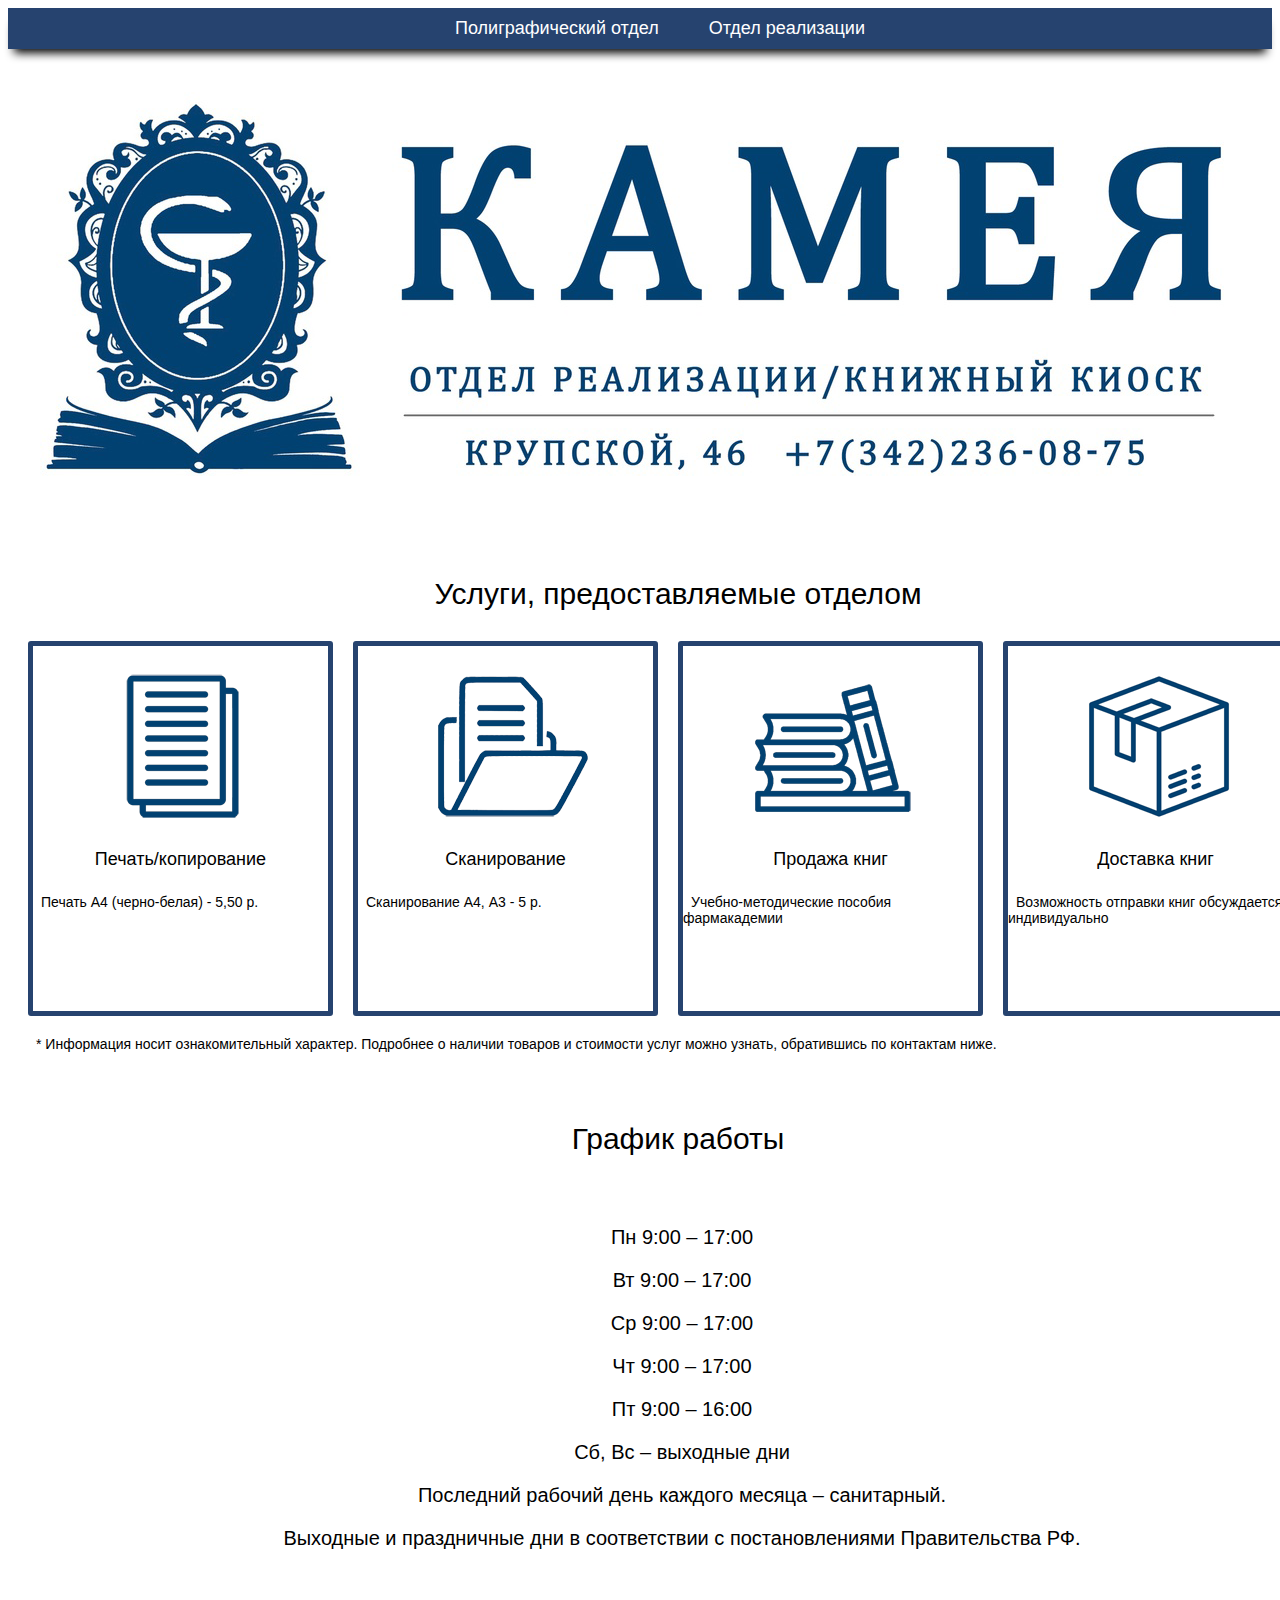
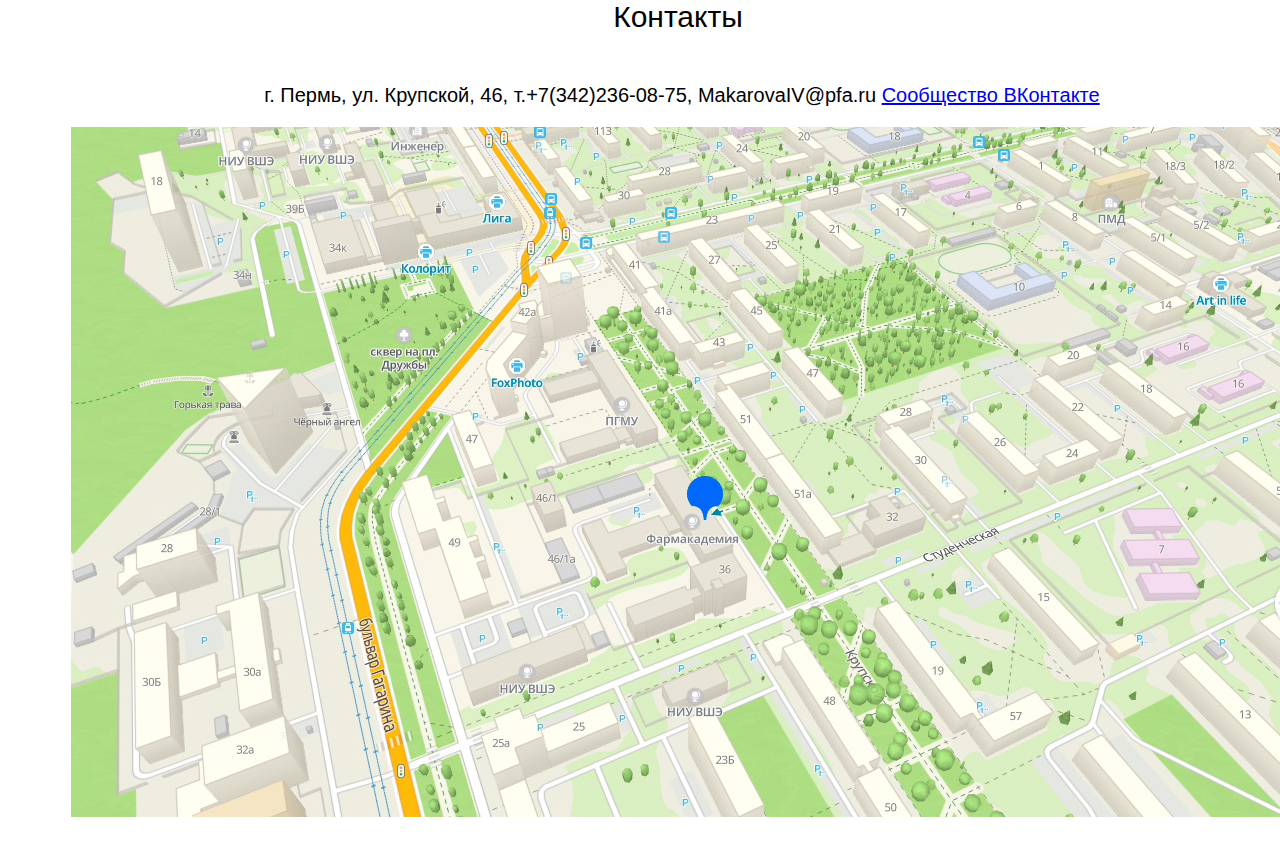
==== kiosk.html @ 70c164d5 "Update kiosk.html" ====
<!DOCTYPE html>
<html lang="ru">

<head>
  <meta charset="UTF-8">
  <title>Отдел реализации</title>
  <meta http-equiv="Content-Type" content="text/html; charset=windows-1251">
  <link rel="stylesheet " type="text/css" href="style.css">
  <link rel="shortcut icon" href="image/kameya.png" />
</head>

<body>
  <div class="blok-menu">
    <ul class="menu">
      <li><a href="index.html">Полиграфический отдел</a></li>
      <li><a href="kiosk.html">Отдел реализации</a></li>
    </ul>
  </div>
  <div class="logo">
    <img src="image/2..png">
  </div>
  <div class="content">
    <h3>Услуги, предоставляемые отделом</h3>

    <div class="container">
      <div class="row">

        <div class="col-md-4">
          <div class="product">
            <div class="image">
              <img src="image/1 печать копирование.png" style="position: relative; left: 50px;" />

              <div class="info">
                <h4>Печать/копирование</h4>
                <span class="price">
                  <p>Печать А4 (черно-белая) - 5,50 р.</p>
                </span>

              </div>

            </div>

          </div>

        </div>
      </div>
    </div>

    <div class="container">
      <div class="row">

        <div class="col-md-4">
          <div class="product">
            <div class="image">
              <img src="image/2 сканирование.png" style="position: relative; left: 50px;" />

              <div class="info">
                <h4>Сканирование</h4>
                <span class="price">
                  <p>Сканирование А4, А3 - 5 р.</p>
                </span>

              </div>

            </div>

          </div>

        </div>
      </div>
    </div>

    <div class="container">
      <div class="row">

        <div class="col-md-4">
          <div class="product">
            <div class="image">
              <img src="image/продажа книг.png" style="position: relative; left: 50px;" />

              <div class="info">
                <h4>Продажа книг</h4>
                <span class="price">
                  <p>Учебно-методические пособия фармакадемии</p>
                </span>

              </div>

            </div>

          </div>

        </div>
      </div>
    </div>

    <div class="container">
      <div class="row">

        <div class="col-md-4">
          <div class="product">
            <div class="image">
              <img src="image/доставка книг.png" style="position: relative; left: 50px;" />

              <div class="info">
                <h4>Доставка книг</h4>
                <span class="price">
                  <p>Возможность отправки книг обсуждается индивидуально</p>
                </span>

              </div>

            </div>

          </div>

        </div>
      </div>
    </div>

    <p>* Информация носит ознакомительный характер. Подробнее о наличии товаров и стоимости услуг можно узнать, обратившись по контактам ниже.</p>

    <h6>График работы</h6>

    <pre>Пн 9:00 – 17:00</pre>
    <pre>Вт 9:00 – 17:00</pre>
    <pre>Ср 9:00 – 17:00</pre>
    <pre>Чт 9:00 – 17:00</pre>
    <pre>Пт 9:00 – 16:00</pre>
    <pre>Сб, Вс – выходные дни</pre>
    <pre>Последний рабочий день каждого месяца – санитарный.</pre>
    <pre>Выходные и праздничные дни в соответствии с постановлениями Правительства РФ.</pre>
    <h5>Контакты</h5>
    <pre>г. Пермь, ул. Крупской, 46, т.+7(342)236-08-75, MakarovaIV@pfa.ru <a href="https://vk.com/kameya_pgfa">Сообщество ВКонтакте</a></pre>
    <img src="image/6G0wXM6TIbI.png" style="position: relative; left: 43px;" />
  </div>
</body>

</html>
---- style.css ----
{
    margin: 0px;
    padding: 0px;
  }

  .menu li {
    float: left;
    list-style: none;
    margin: 10px 25px;
  }

  .blok-menu {
    overflow: hidden;
    background: #26436f;
    box-shadow: 0px 10px 10px -6px #000000;
  }

  .menu {
    margin: 0 auto;
    display: table;
  }

  .menu li a {
    font: 18px Verdana, Arial, Helvetica, sans-serif;
    color: #fff;
    text-decoration: none;
  }

  .menu li a:hover {
    font: 18px Verdana, Arial, Helvetica, sans-serif;
    color: #ccc;
    border-bottom: 1px dotted #ccc;
  }

  .logo {
    margin: 0 auto;
    width: 1280px;
    margin-top: 27px;
    margin-bottom: 0px;
  }

  .logo img {
    -moz-border-radius: 10px;
    /* Firefox */
    -webkit-border-radius: 10px;
    /* Safari, Google Chrome */
    -khtml-border-radius: 10px;
    /* KHTML */
    -o-border-radius: 10px;
    /* Opera */
    -ms-border-radius: 10px;
    /* IE8 */
    -icab-border-radius: 10px;
    /* Icab */
    border-radius: 10px;
    /* CSS3 */
  }


  .content {
    width: 1300px;
    margin: 0 auto;
    padding: 20px;
    box-shadow: 0 0px 0px rgba(0, 0, 0, .3), -23px 0 0px -23px rgba(0, 0, 0, .8), 0px 0 0px -23px rgba(0, 0, 0, .8), 0 0 0px rgba(0, 0, 0, .1) inset;
  }

  .container {
    display: block;
    width: 100%;
    float: left;
    transition: width .2s;
  }

  @media only screen and (min-width: 450px) {
    .container {
      width: 50%;
    }
  }

  @media only screen and (min-width: 768px) {
    .container {
      width: 33.333%;
    }
  }

  @media only screen and (min-width: 1000px) {
    .container {
      width: 25%;
    }
  }

  .product {
    display: block;
    border: 5px solid #26436f;
    border-radius: 3px;
    position: relative;
    background: #fff;
    margin: 0 20px 20px 0;
    text-decoration: none;
    color: #26436f;
    z-index: 0;
    height: 365px;
  }



  .content h2 {
    font: 30px Verdana, Arial, Helvetica, sans-serif;
    color: #080808;
    text-align: center;
  }


  .content h3 {
    font: 30px Verdana, Arial, Helvetica, sans-serif;
    color: #000000;
    text-align: center;
  }


  .content h4 {
    font: 18px Verdana, Arial, Helvetica, sans-serif;
    color: #000000;
    text-align: center;
  }


  .content h5 {
    font: 30px Verdana, Arial, Helvetica, sans-serif;
    color: #000000;
    text-align: center;
  }

  .content h6 {
    font: 30px Verdana, Arial, Helvetica, sans-serif;
    color: #000000;
    text-align: center;
  }

  .content p {
    font: 14px Verdana, Arial, Helvetica, sans-serif;
    color: #000000;
    text-indent: 8px;
  }

.content pre {
    font: 20px Verdana, Arial, Helvetica, sans-serif;
    color: #000000;
    text-indent: 8px;
    text-align: center;
  }

  .footer {
    widht: 100%;
    text-align: center;
    margin-top: 20px;
  }

  .footer p,
  .footer a {
    font: 14px Verdana, Arial, Helvetica, sans-serif;
    color: #000000;
  }

  .footer a {
    text-decoration: none;
    border-bottom: 1px dotted #000000;
  }

  .footer a:hover {
    text-decoration: none;
    border: 0px;
  }
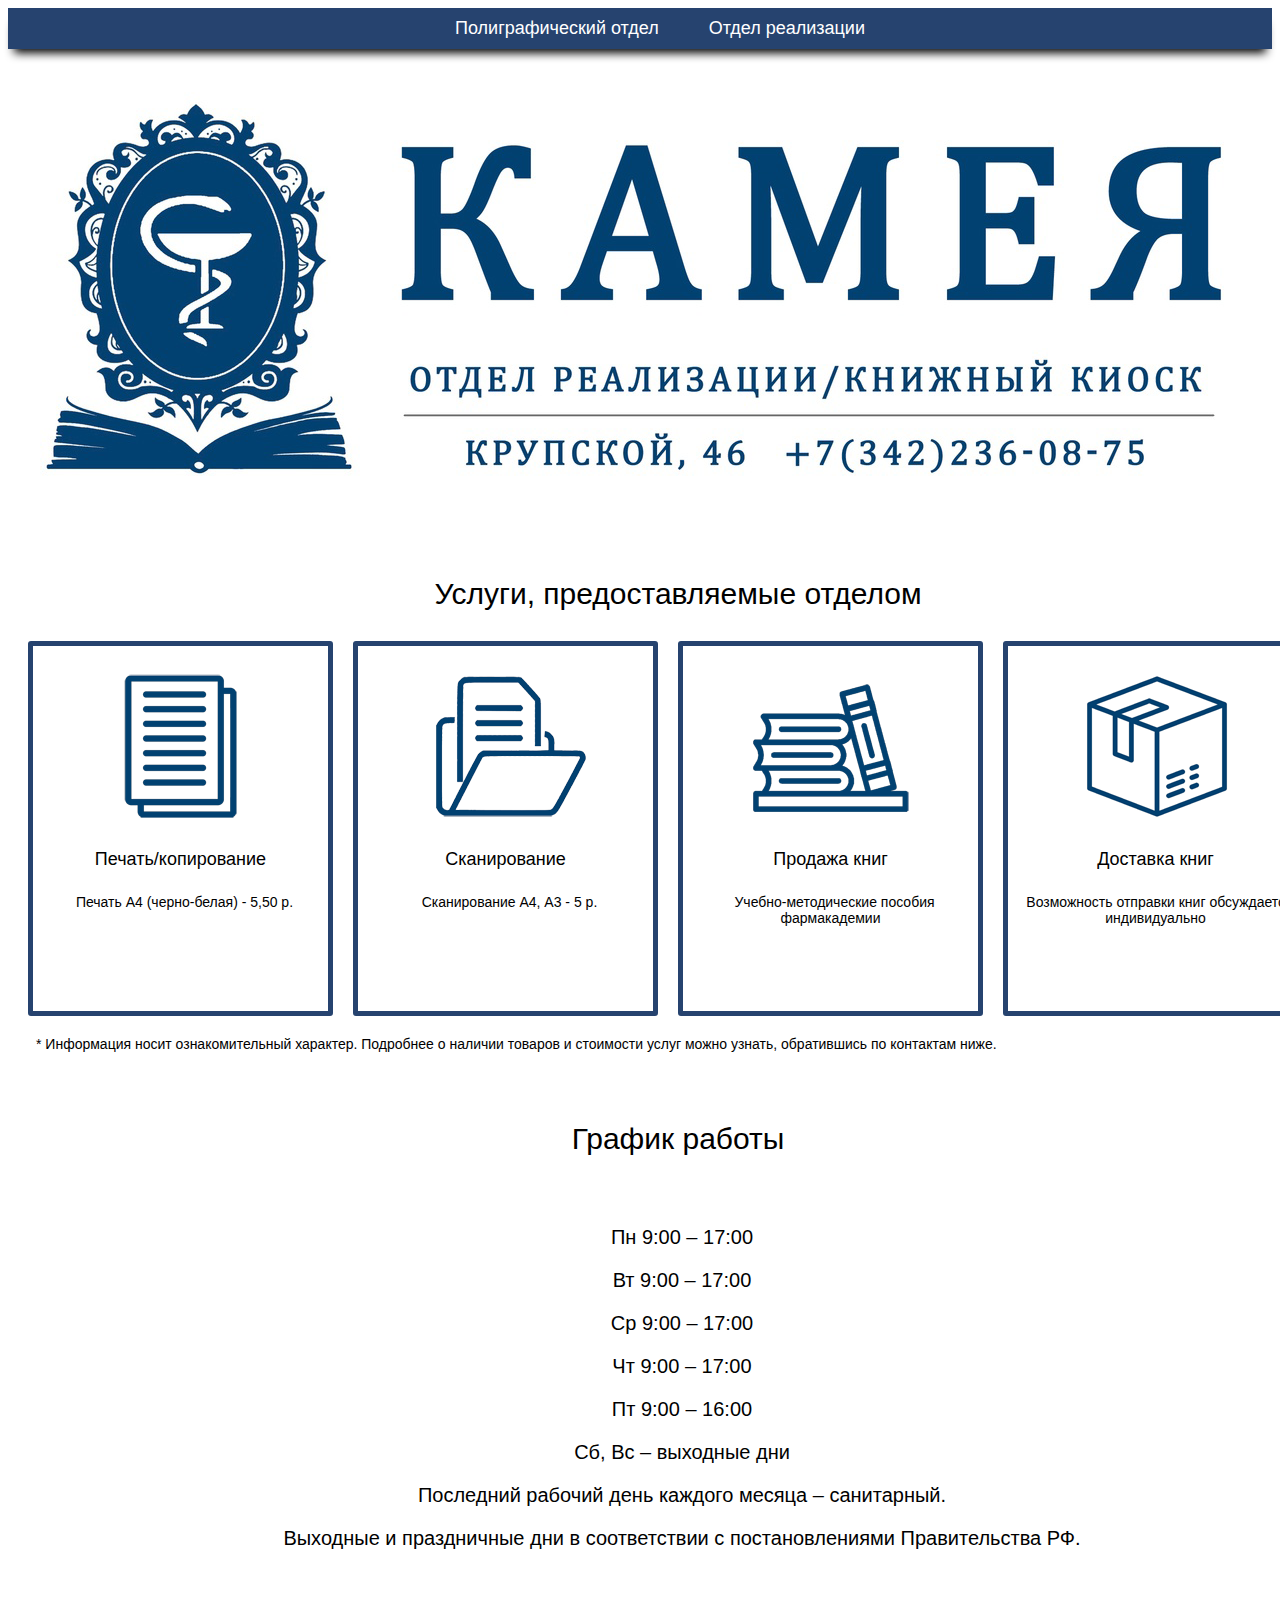
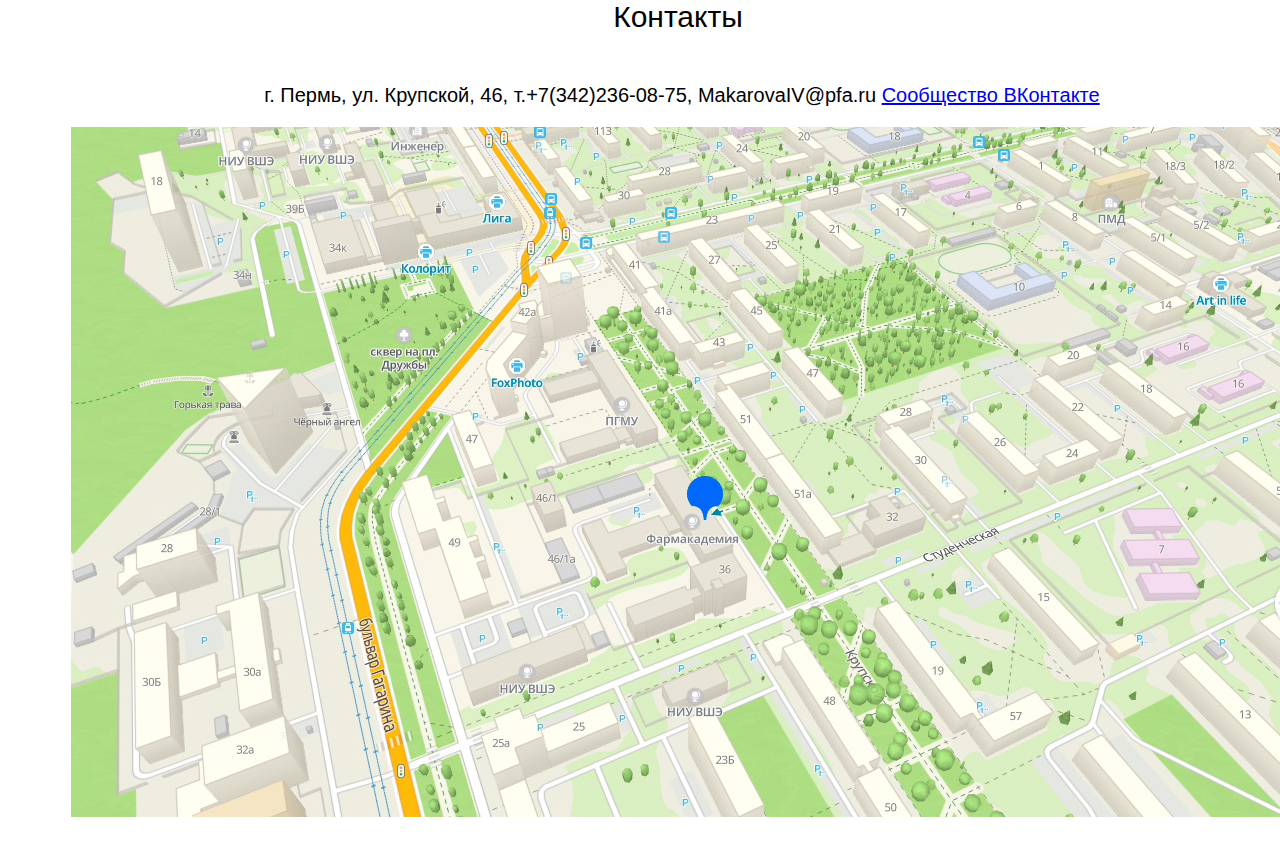
==== commit 30812441: "Update kiosk.html" ====
--- a/kiosk.html
+++ b/kiosk.html
@@ -28,7 +28,7 @@
         <div class="col-md-4">
           <div class="product">
             <div class="image">
-              <img src="image/1 печать копирование.png" style="position: relative; left: 50px;" />
+              <img src="image/1 печать копирование.png">
 
               <div class="info">
                 <h4>Печать/копирование</h4>
@@ -52,7 +52,7 @@
         <div class="col-md-4">
           <div class="product">
             <div class="image">
-              <img src="image/2 сканирование.png" style="position: relative; left: 50px;" />
+              <img src="image/2 сканирование.png">
 
               <div class="info">
                 <h4>Сканирование</h4>
@@ -76,7 +76,7 @@
         <div class="col-md-4">
           <div class="product">
             <div class="image">
-              <img src="image/продажа книг.png" style="position: relative; left: 50px;" />
+              <img src="image/продажа книг.png">
 
               <div class="info">
                 <h4>Продажа книг</h4>
@@ -100,7 +100,7 @@
         <div class="col-md-4">
           <div class="product">
             <div class="image">
-              <img src="image/доставка книг.png" style="position: relative; left: 50px;" />
+              <img src="image/доставка книг.png">
 
               <div class="info">
                 <h4>Доставка книг</h4>
--- a/style.css
+++ b/style.css
@@ -100,6 +100,7 @@
     color: #26436f;
     z-index: 0;
     height: 365px;
+    text-align: center;
   }
 
 
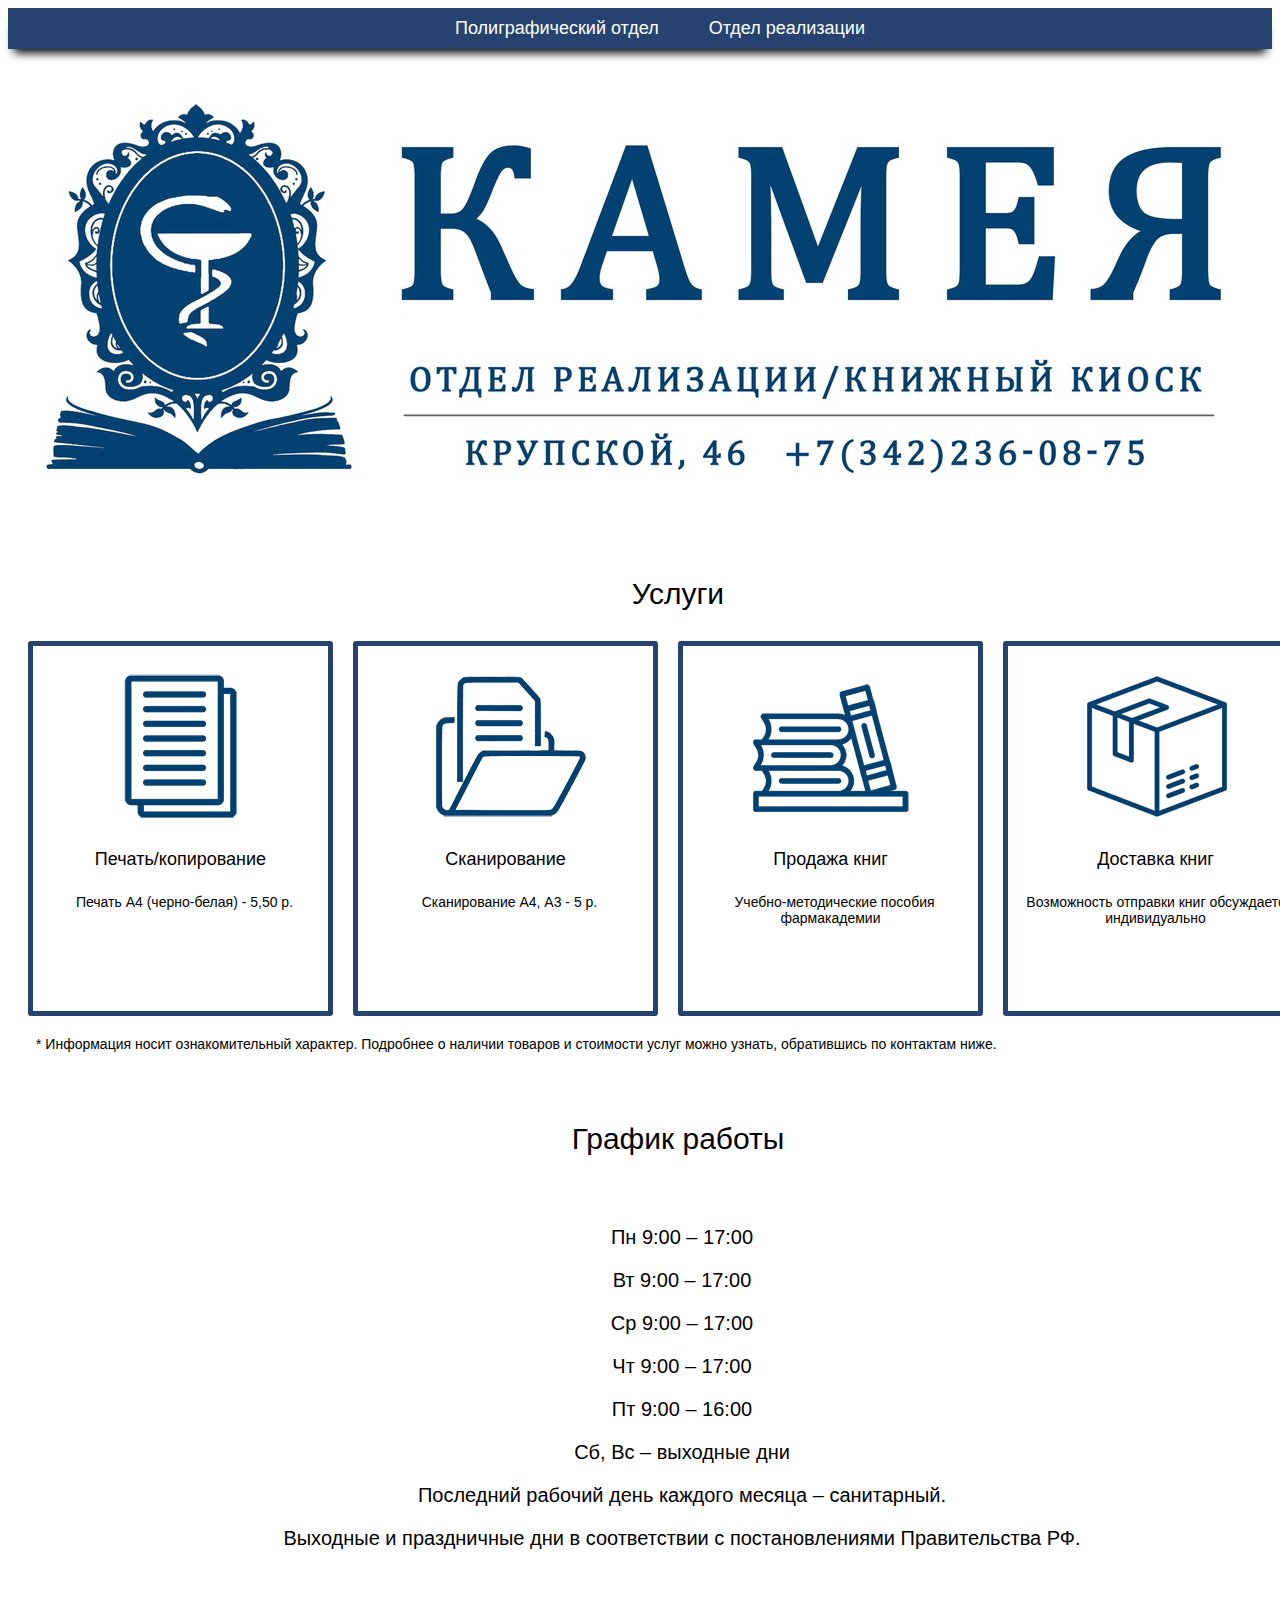
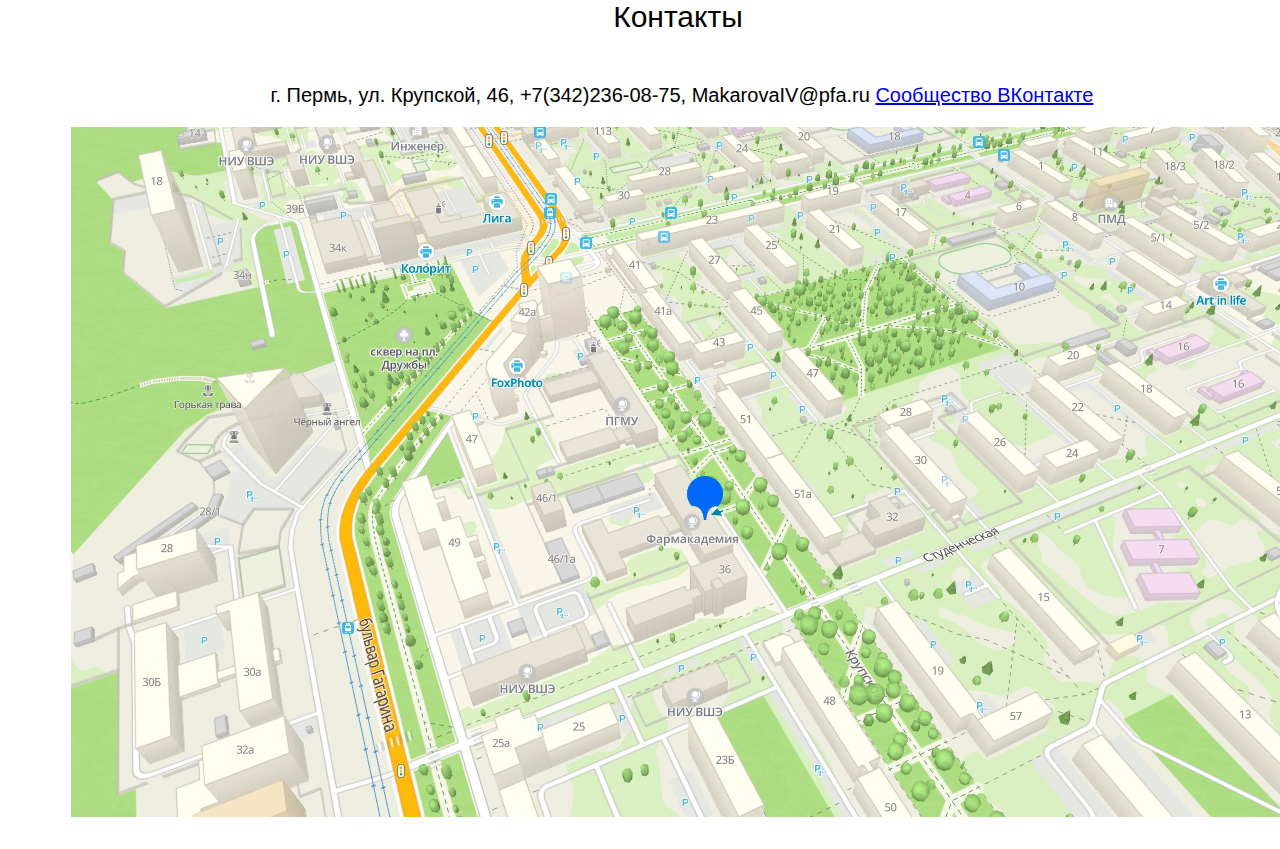
==== commit 918f54f4: "Update kiosk.html" ====
--- a/kiosk.html
+++ b/kiosk.html
@@ -20,7 +20,7 @@
     <img src="image/2..png">
   </div>
   <div class="content">
-    <h3>Услуги, предоставляемые отделом</h3>
+    <h3>Услуги</h3>
 
     <div class="container">
       <div class="row">
@@ -121,7 +121,6 @@
     <p>* Информация носит ознакомительный характер. Подробнее о наличии товаров и стоимости услуг можно узнать, обратившись по контактам ниже.</p>
 
     <h6>График работы</h6>
-
     <pre>Пн 9:00 – 17:00</pre>
     <pre>Вт 9:00 – 17:00</pre>
     <pre>Ср 9:00 – 17:00</pre>
@@ -131,7 +130,7 @@
     <pre>Последний рабочий день каждого месяца – санитарный.</pre>
     <pre>Выходные и праздничные дни в соответствии с постановлениями Правительства РФ.</pre>
     <h5>Контакты</h5>
-    <pre>г. Пермь, ул. Крупской, 46, т.+7(342)236-08-75, MakarovaIV@pfa.ru <a href="https://vk.com/kameya_pgfa">Сообщество ВКонтакте</a></pre>
+    <pre>г. Пермь, ул. Крупской, 46, +7(342)236-08-75, MakarovaIV@pfa.ru <a href="https://vk.com/kameya_pgfa">Сообщество ВКонтакте</a></pre>
     <img src="image/6G0wXM6TIbI.png" style="position: relative; left: 43px;" />
   </div>
 </body>
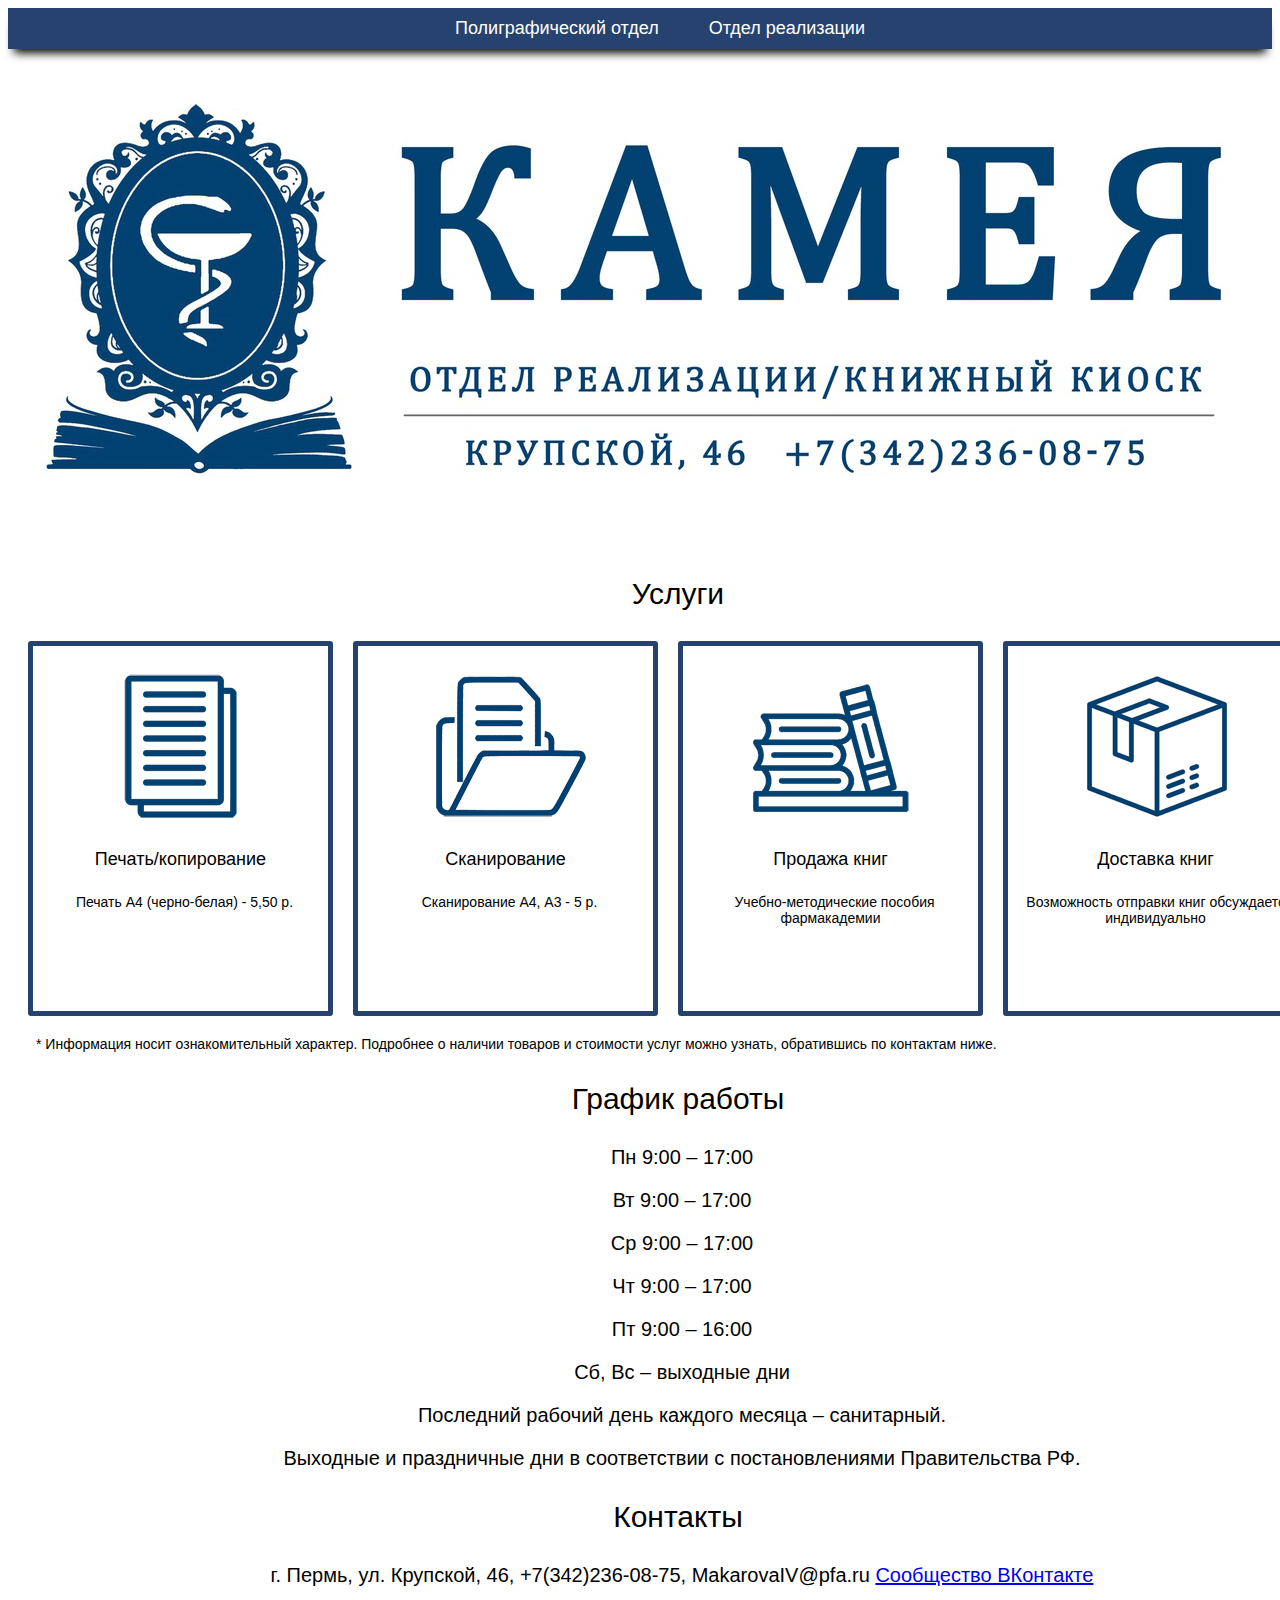
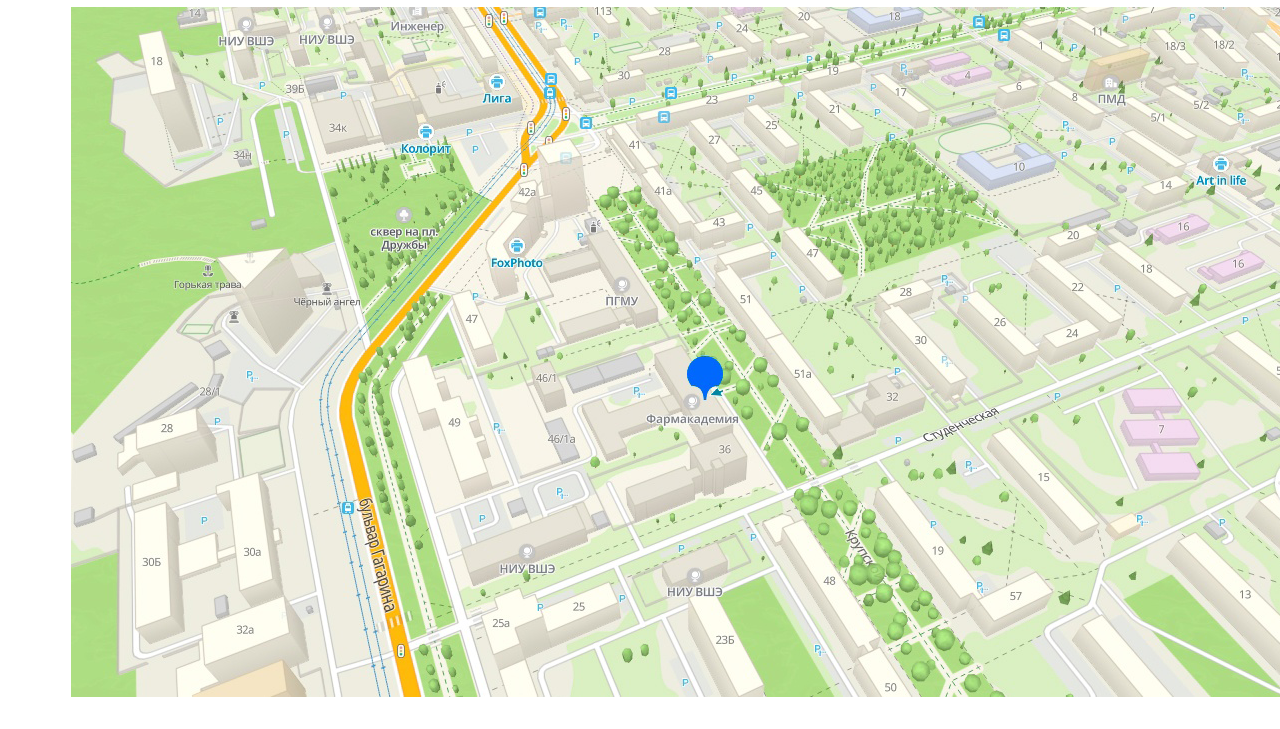
==== commit 11ae9bec: "Update kiosk.html" ====
--- a/kiosk.html
+++ b/kiosk.html
@@ -119,8 +119,7 @@
     </div>
 
     <p>* Информация носит ознакомительный характер. Подробнее о наличии товаров и стоимости услуг можно узнать, обратившись по контактам ниже.</p>
-
-    <h6>График работы</h6>
+    <h3>График работы</h3>
     <pre>Пн 9:00 – 17:00</pre>
     <pre>Вт 9:00 – 17:00</pre>
     <pre>Ср 9:00 – 17:00</pre>
@@ -129,7 +128,7 @@
     <pre>Сб, Вс – выходные дни</pre>
     <pre>Последний рабочий день каждого месяца – санитарный.</pre>
     <pre>Выходные и праздничные дни в соответствии с постановлениями Правительства РФ.</pre>
-    <h5>Контакты</h5>
+    <h3>Контакты</h3>
     <pre>г. Пермь, ул. Крупской, 46, +7(342)236-08-75, MakarovaIV@pfa.ru <a href="https://vk.com/kameya_pgfa">Сообщество ВКонтакте</a></pre>
     <img src="image/6G0wXM6TIbI.png" style="position: relative; left: 43px;" />
   </div>
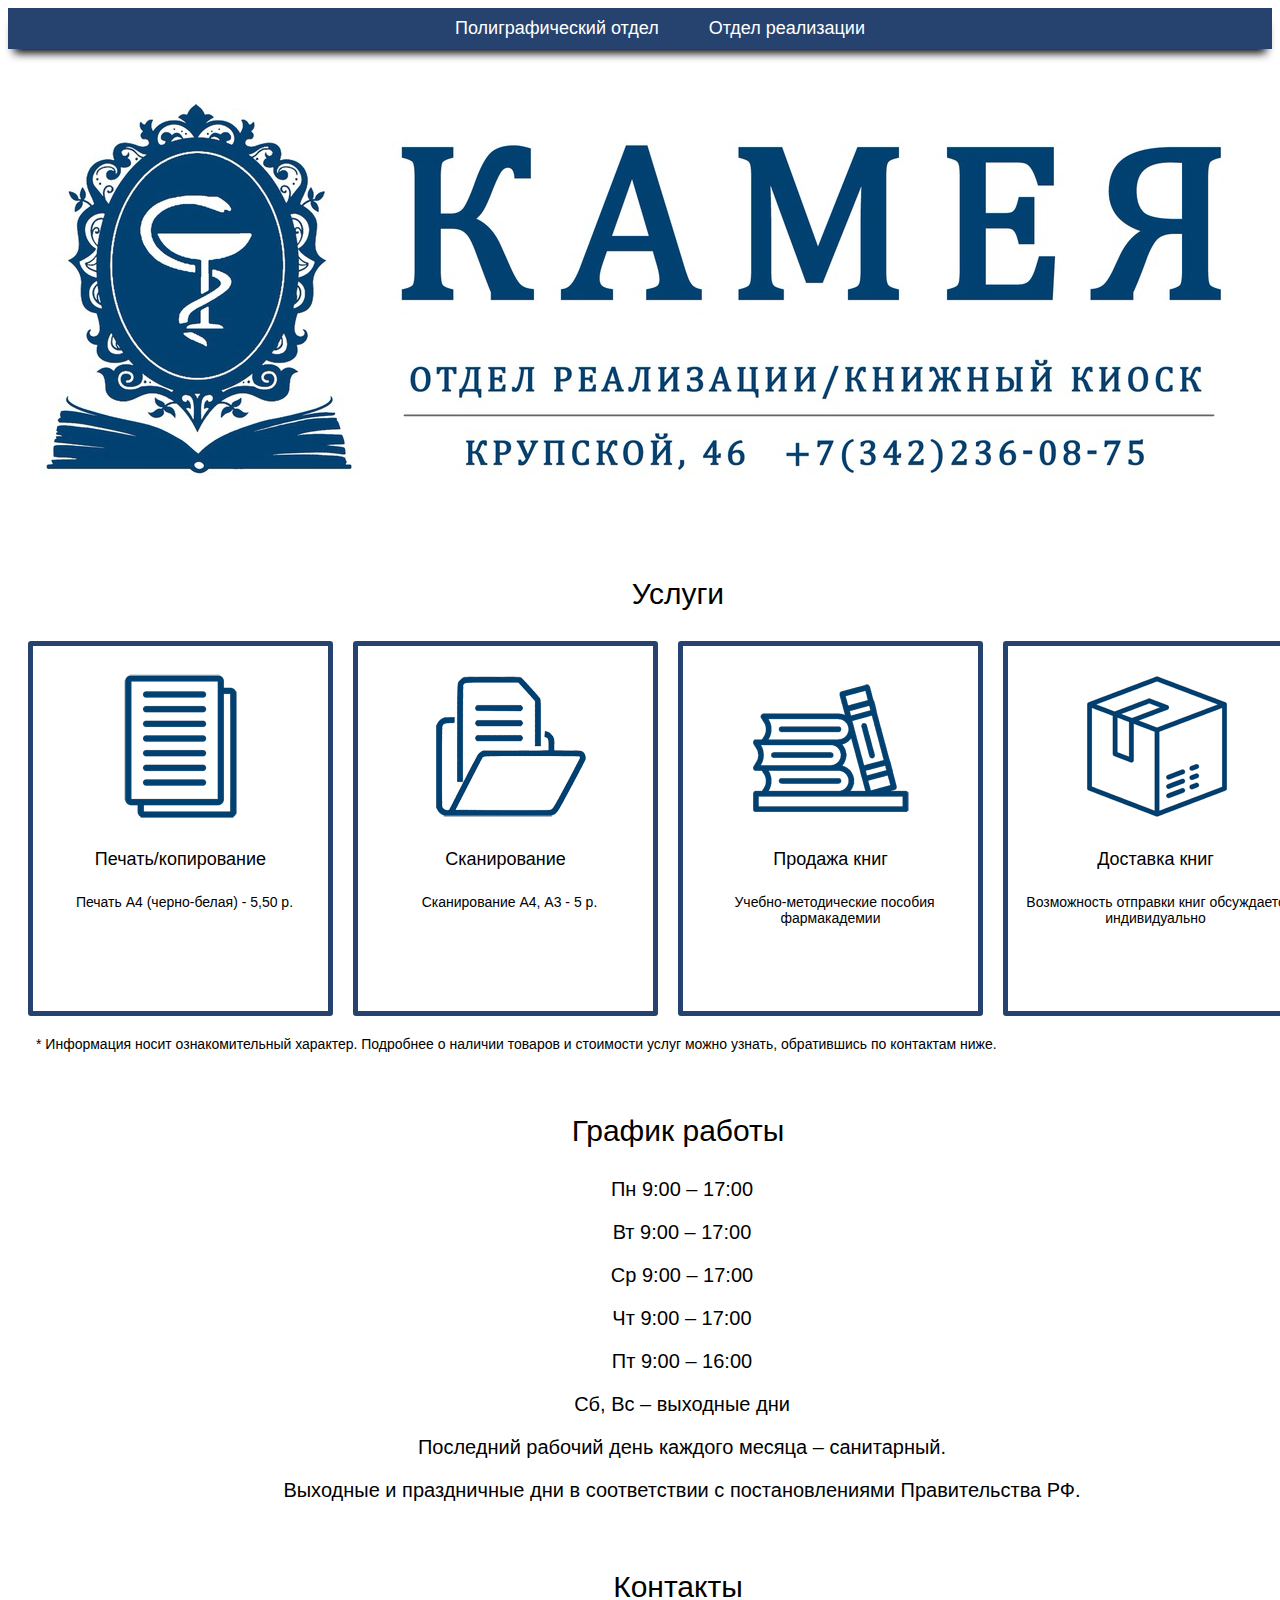
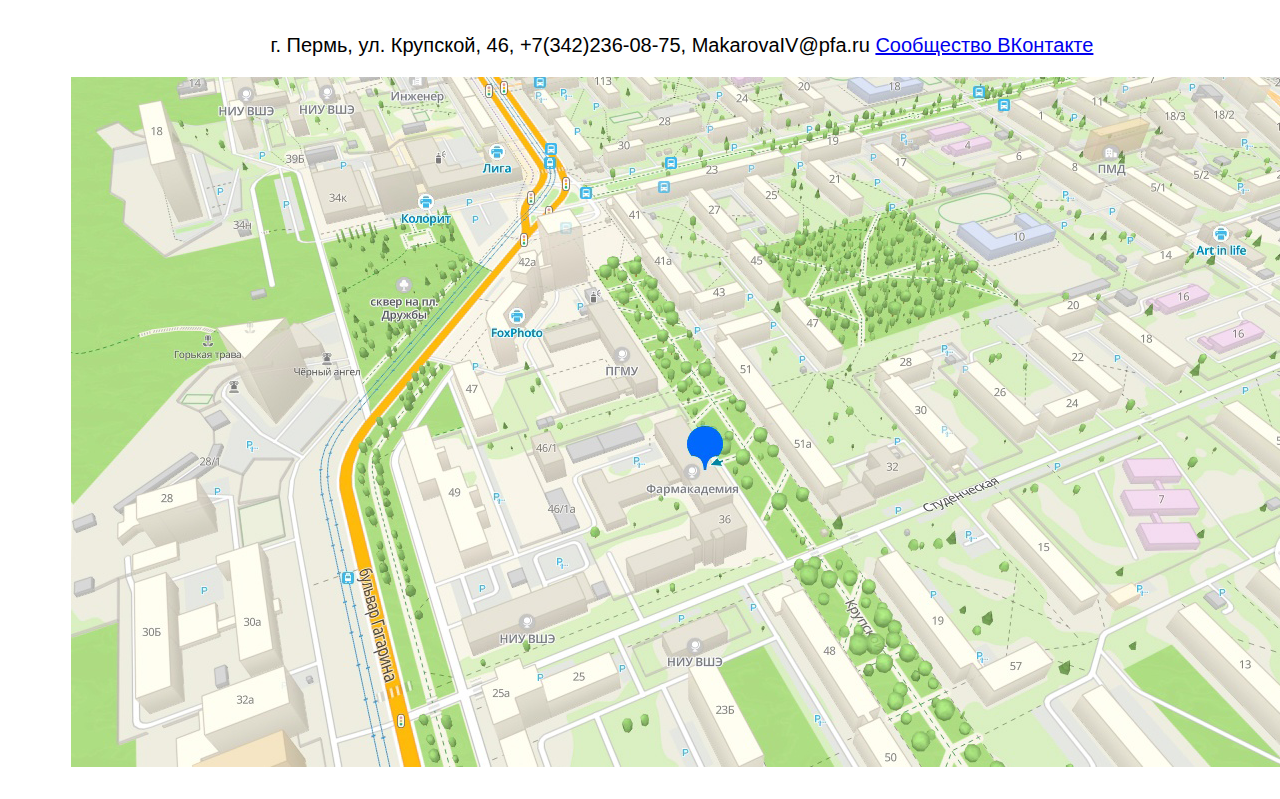
==== commit ef2a04b0: "Update kiosk.html" ====
--- a/kiosk.html
+++ b/kiosk.html
@@ -119,6 +119,7 @@
     </div>
 
     <p>* Информация носит ознакомительный характер. Подробнее о наличии товаров и стоимости услуг можно узнать, обратившись по контактам ниже.</p>
+    <br>
     <h3>График работы</h3>
     <pre>Пн 9:00 – 17:00</pre>
     <pre>Вт 9:00 – 17:00</pre>
@@ -128,6 +129,7 @@
     <pre>Сб, Вс – выходные дни</pre>
     <pre>Последний рабочий день каждого месяца – санитарный.</pre>
     <pre>Выходные и праздничные дни в соответствии с постановлениями Правительства РФ.</pre>
+    <br>
     <h3>Контакты</h3>
     <pre>г. Пермь, ул. Крупской, 46, +7(342)236-08-75, MakarovaIV@pfa.ru <a href="https://vk.com/kameya_pgfa">Сообщество ВКонтакте</a></pre>
     <img src="image/6G0wXM6TIbI.png" style="position: relative; left: 43px;" />
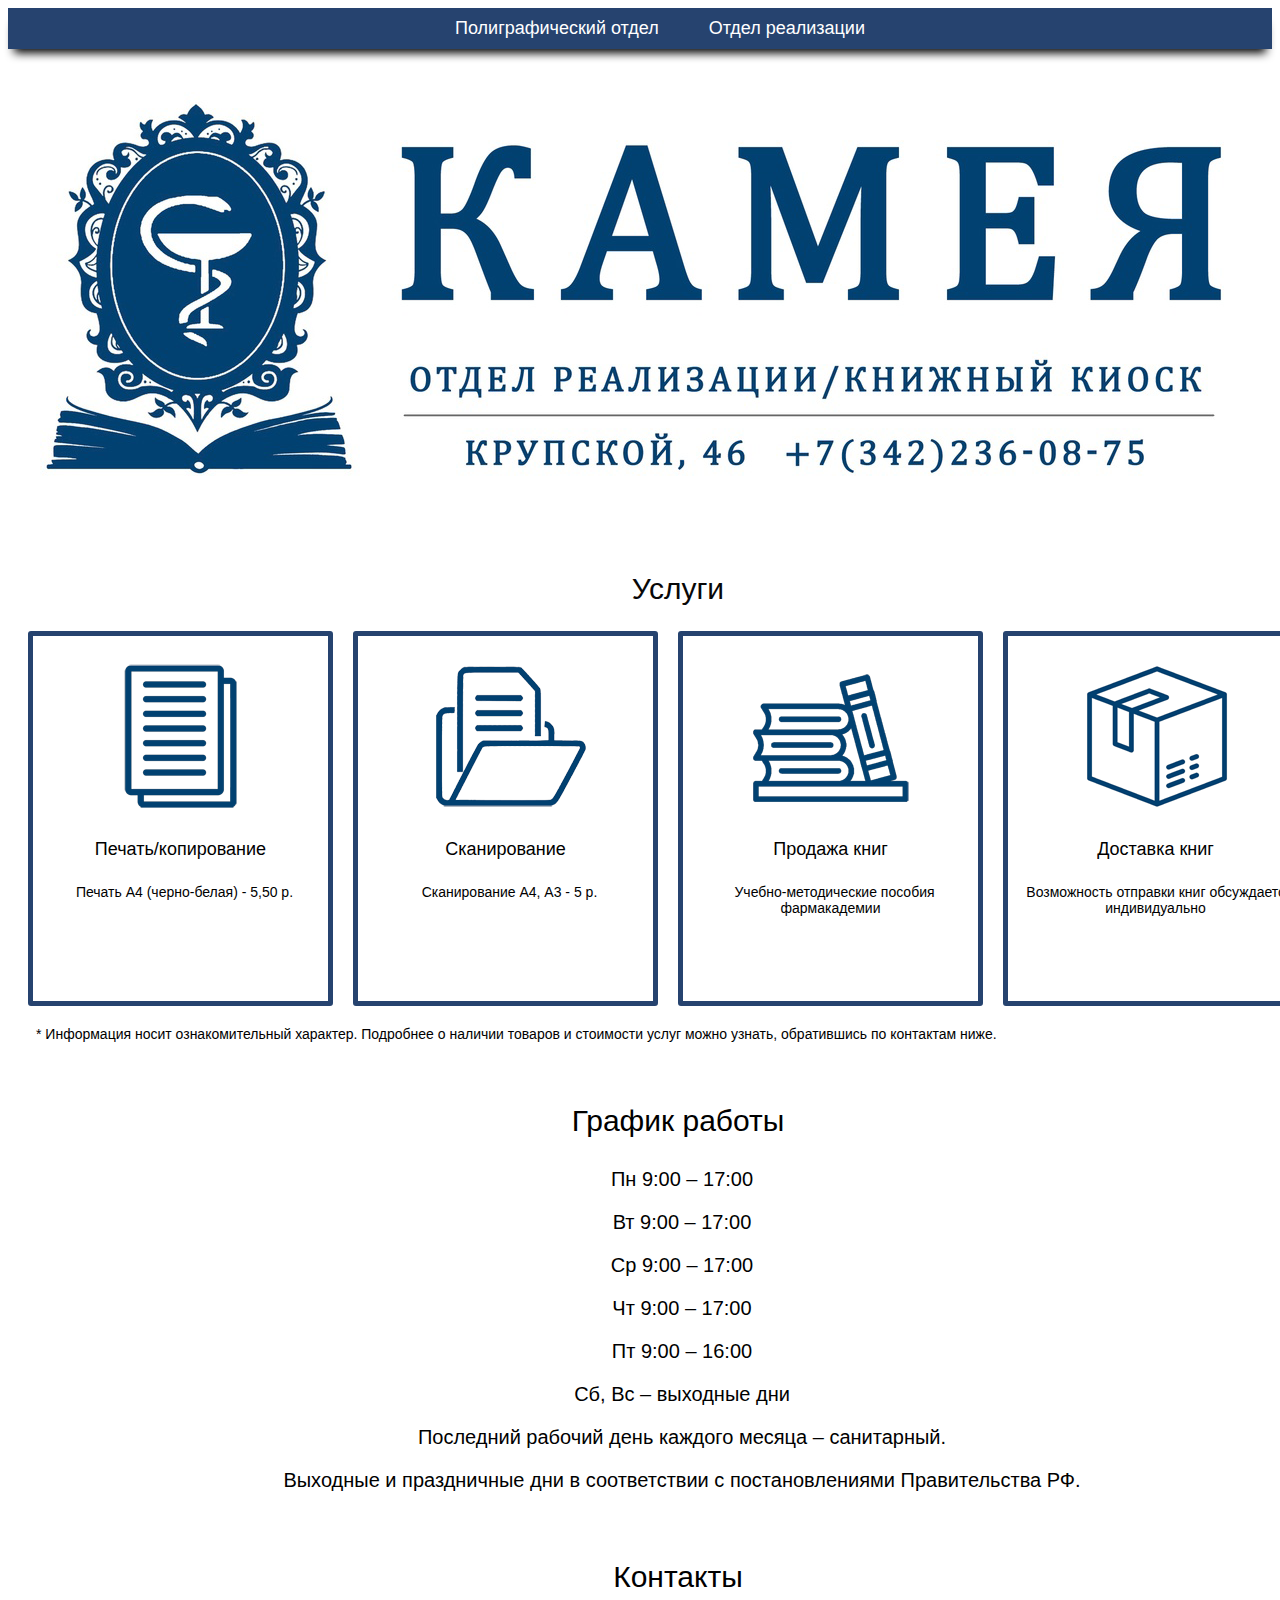
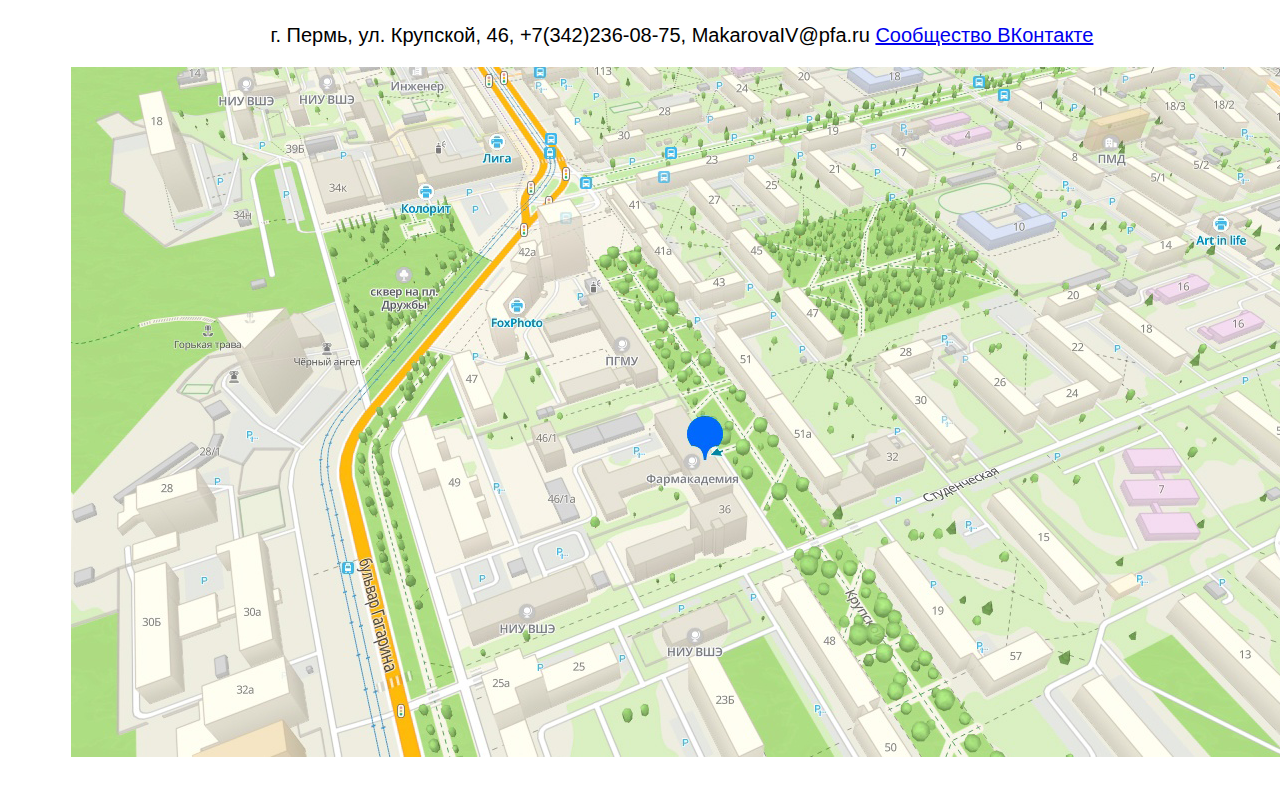
==== commit acba7def: "Update kiosk.html" ====
--- a/kiosk.html
+++ b/kiosk.html
@@ -20,7 +20,7 @@
     <img src="image/2..png">
   </div>
   <div class="content">
-    <h3>Услуги</h3>
+    <h2>Услуги</h2>
 
     <div class="container">
       <div class="row">
